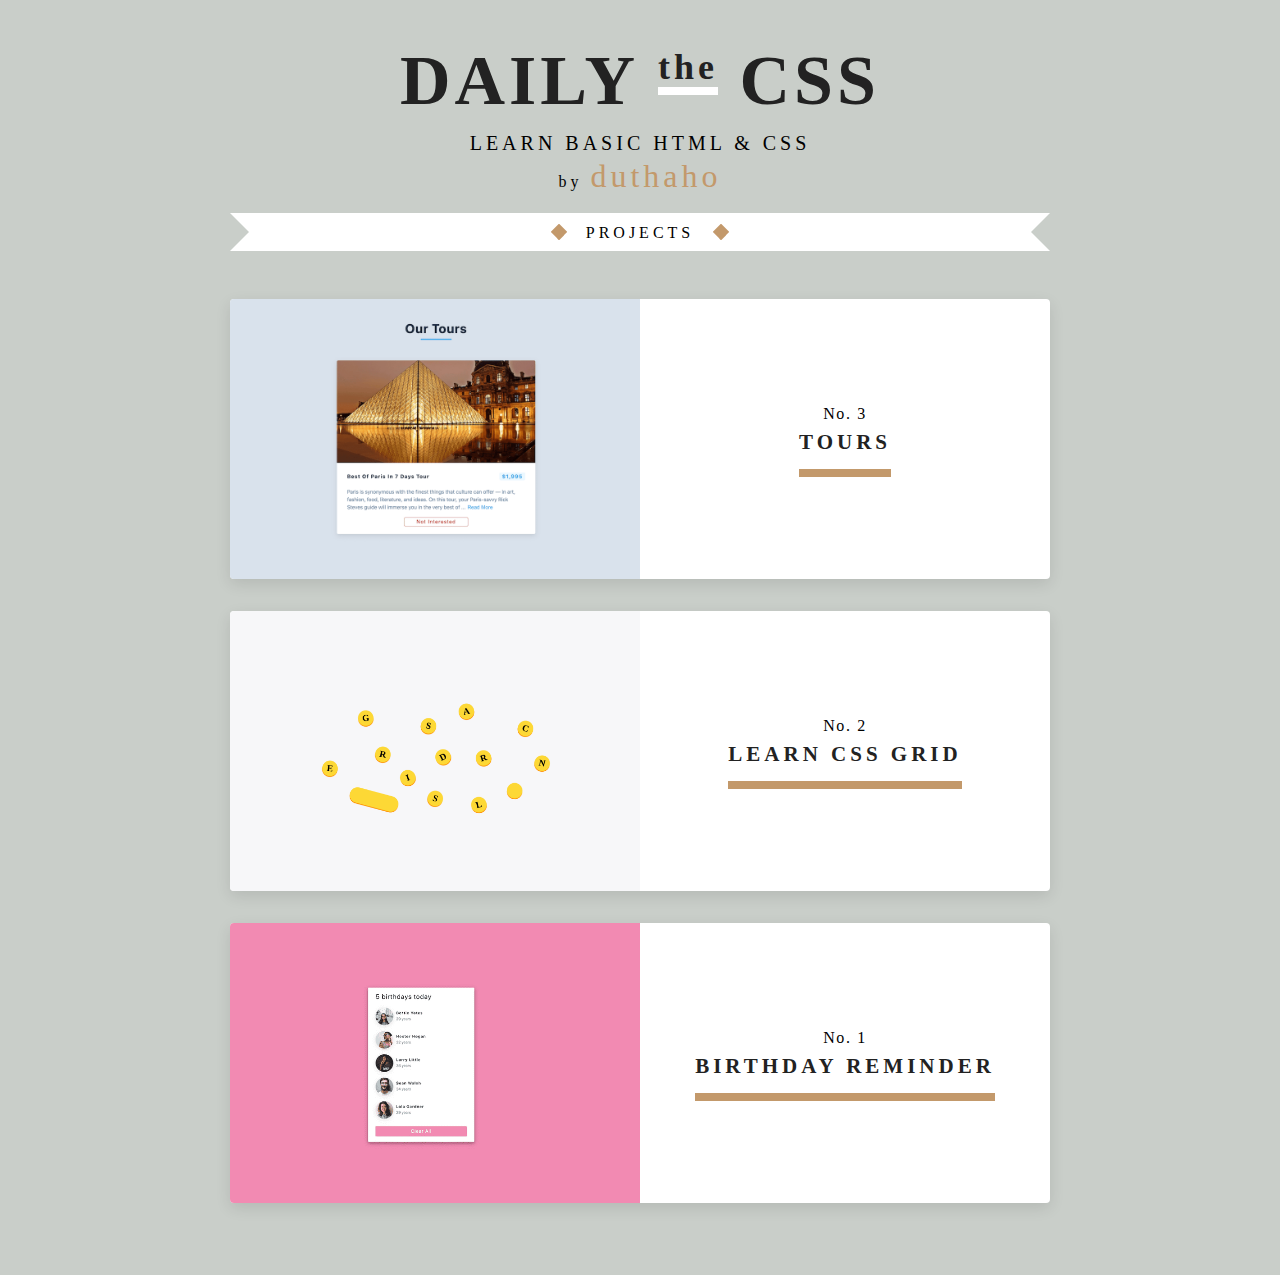
==== index.html @ 91850b01 "03-tours" ====
<!DOCTYPE html>
<html lang="en">
  <head>
    <meta charset="UTF-8" />
    <meta name="viewport" content="width=device-width, initial-scale=1.0" />
    <link href="favicon.ico" rel="icon" />
    <link rel="stylesheet" href="./00-base/base.css" />
    <link rel="stylesheet" href="./00-base/style.css" />
    <title>duthaho's css</title>
  </head>

  <body>
    <main class="page">
      <header class="hero">
        <h1>
          <a href="" title="Daily the CSS"> Daily <span>the</span> CSS </a>
        </h1>
        <div class="description">learn basic HTML & CSS</div>
        <div class="author">by <span>duthaho</span></div>
      </header>
      <section class="about">
        <img src="./bullet.png" alt="Projects" />
        <span>Projects</span>
        <img src="./bullet.png" alt="Projects" />
      </section>
      <section class="content">
        <article>
          <div class="image">
            <img src="./03-tours/design.png" alt="Tours" />
          </div>
          <div class="info">
            <div class="number">No. 3</div>
            <h1 class="title">
              <a href="./03-tours/index.html">Tours</a>
            </h1>
          </div>
        </article>
        <article>
          <div class="image">
            <img src="./02-learn-css-grid/design.png" alt="Learn CSS Grid" />
          </div>
          <div class="info">
            <div class="number">No. 2</div>
            <h1 class="title">
              <a href="./02-learn-css-grid/index.html">Learn CSS Grid</a>
            </h1>
          </div>
        </article>
        <article>
          <div class="image">
            <img
              src="./01-birthday-reminder/design.png"
              alt="Birthday Reminder"
            />
          </div>
          <div class="info">
            <div class="number">No. 1</div>
            <h1 class="title">
              <a href="./01-birthday-reminder/index.html">Birthday Reminder</a>
            </h1>
          </div>
        </article>
      </section>
    </main>
  </body>
</html>
---- 00-base/base.css ----
:root {
  --color-white: #fff;
  --color-pink: #f28ab2;
  --color-grey-1: #c9cec9;
  --color-grey-5: #617d98;
  --color-grey-10: #f1f5f8;
  --color-black: #222;
  --color-primary: #c3996b;

  --spacing: 0.1rem;
  --spacing-large: 0.25rem;

  --font-weight-small: 400;

  --font-size-large: 1.2rem;

  --transition: all 0.3s linear;
}

*,
::after,
::before {
  margin: 0;
  padding: 0;
  box-sizing: border-box;
}
---- 00-base/style.css ----
body {
  background: var(--color-grey-1);
  line-height: 25px;
}

.page {
  margin: 0 auto;
  width: 90vw;
  max-width: 900px;
  padding: 15px 40px 40px;
}

.hero h1 {
  text-align: center;
  font-size: 70px;
  letter-spacing: var(--spacing-large);
  text-transform: uppercase;
  line-height: 68px;
  margin-top: 2rem;
  margin-bottom: 1rem;
}

.hero a {
  text-decoration: none;
  color: var(--color-black);
}

.hero a:hover {
  color: var(--color-primary);
}

.hero a span {
  text-transform: lowercase;
  font-size: 36px;
  position: relative;
  top: -25px;
  border-bottom: 8px solid var(--color-white);
  line-height: 10px;
  padding-bottom: 0px;
}

.description {
  text-transform: uppercase;
  text-align: center;
  font-size: 20px;
  letter-spacing: var(--spacing-large);
  margin-bottom: 0.5rem;
}

.author {
  text-align: center;
  font-size: 16px;
  letter-spacing: var(--spacing-large);
  margin-bottom: 1.2rem;
}

.author span {
  color: var(--color-primary);
  font-size: 2rem;
}

.about {
  border-top: 1.2rem solid #fff;
  border-bottom: 1.2rem solid #fff;
  border-left: 1.2rem solid transparent;
  border-right: 1.2rem solid transparent;
  height: 0;
  display: flex;
  justify-content: center;
  align-items: center;
  margin-bottom: 3rem;
}

.about span {
  text-transform: uppercase;
  cursor: pointer;
  margin: 0 1.2rem;
  letter-spacing: var(--spacing-large);
}

.content article {
  display: flex;
  justify-content: space-between;
  align-items: center;
  height: 280px;
  background: #fff;
  border-radius: 0.25rem;
  box-shadow: 0 5px 15px rgba(0, 0, 0, 0.1);
  margin-bottom: 2rem;
}

.image {
  overflow: hidden;
}

.image img {
  width: 100%;
  height: 100%;
  object-fit: cover;
}

.info {
  flex: 1;
  height: inherit;
  display: flex;
  flex-direction: column;
  justify-content: center;
  align-items: center;
}

.number {
  letter-spacing: var(--spacing);
}

.title {
  font-size: 21px;
  letter-spacing: 0.25rem;
  text-transform: uppercase;
  margin-top: 4px;
  border-bottom: 8px solid var(--color-primary);
  padding-bottom: 14px;
  text-align: center;
}

.title a {
  text-decoration: none;
  color: var(--color-black);
}

.title a:hover {
  color: var(--color-primary);
}

@media only screen and (min-width: 769px) {
  .image {
    width: 50%;
    height: inherit;
    border-top-left-radius: 0.25rem;
    border-bottom-left-radius: 0.25rem;
  }
}

@media only screen and (max-width: 768px) {
  .page {
    padding: 0;
  }

  .content article {
    flex-direction: column;
    border-bottom: 8px solid var(--color-primary);
  }

  .image {
    flex: 2;
    width: 100%;
    border-radius: 0;
    border-top-left-radius: 0.25rem;
    border-top-right-radius: 0.25rem;
  }

  .info {
    width: 100%;
  }

  .title {
    border: none;
  }
}
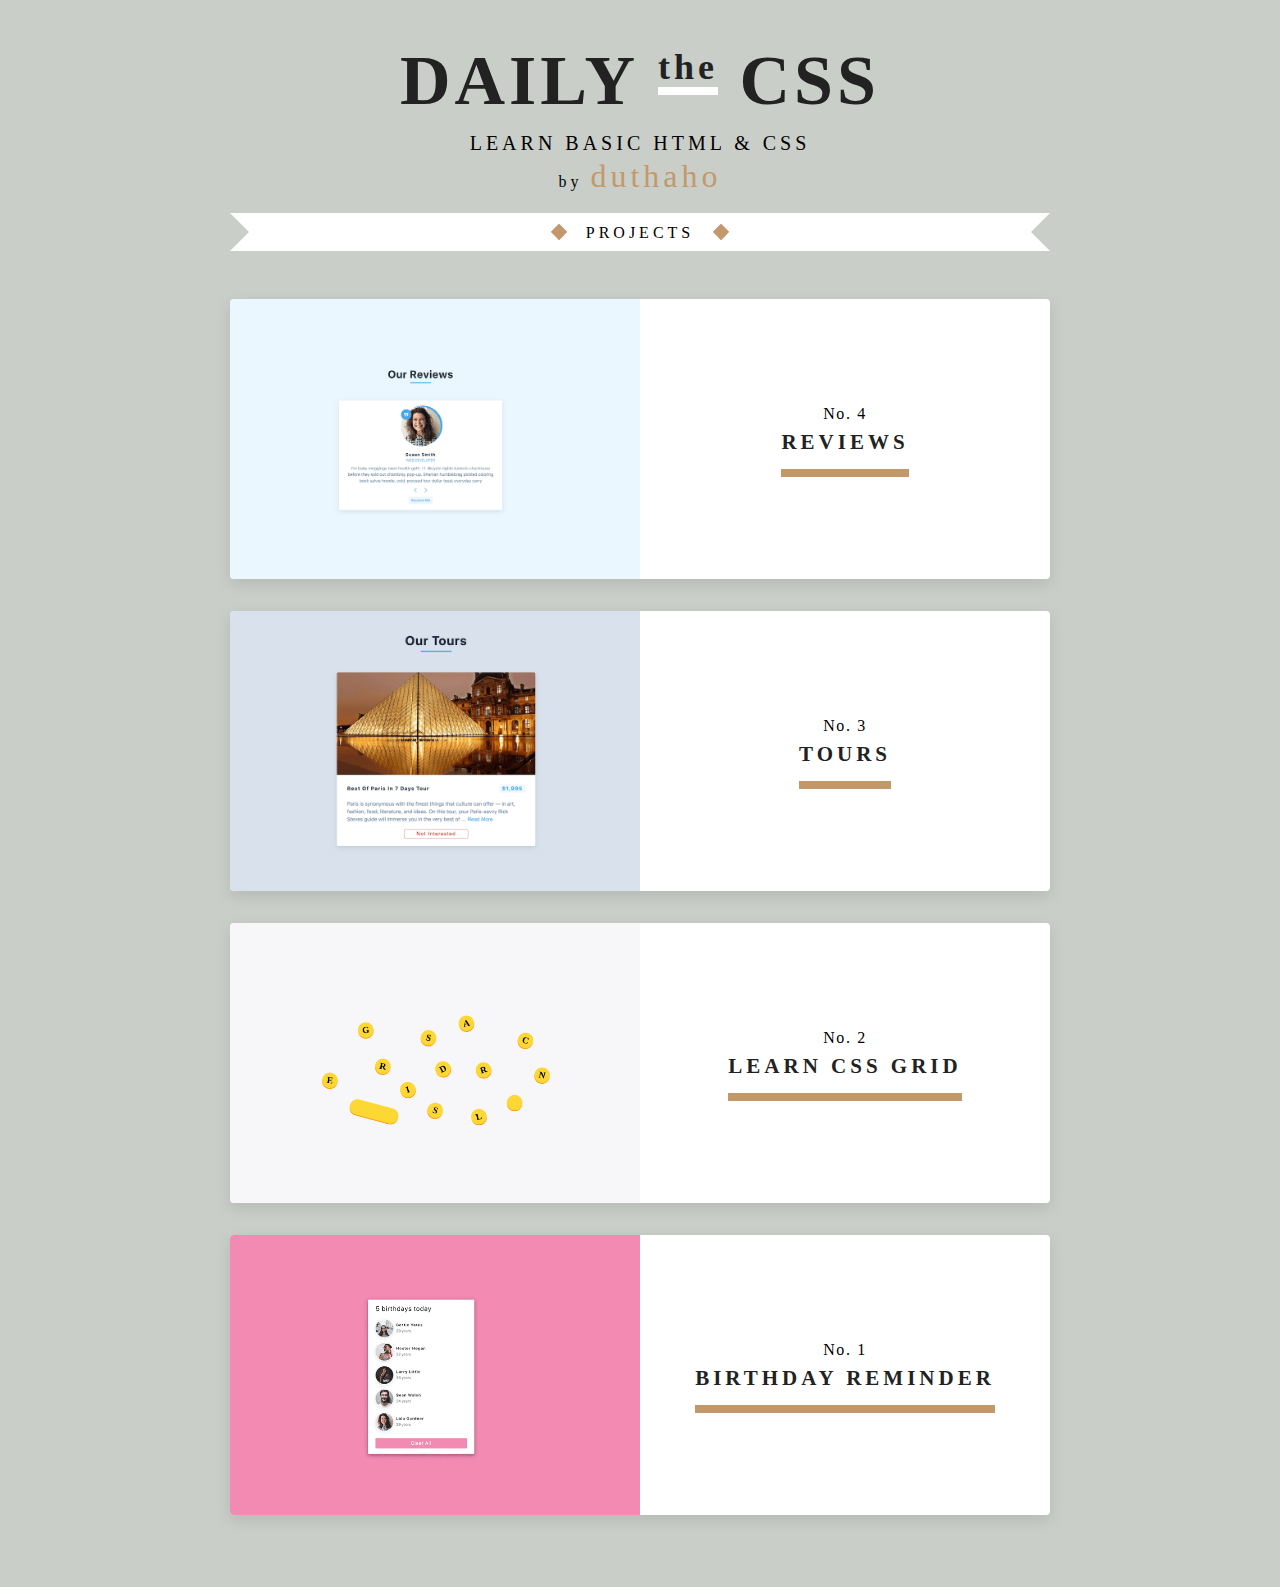
==== commit c38de578: "04-reviews" ====
--- a/index.html
+++ b/index.html
@@ -24,6 +24,17 @@
         <img src="./bullet.png" alt="Projects" />
       </section>
       <section class="content">
+        <article>
+          <div class="image">
+            <img src="./04-reviews/design.png" alt="Reviews" />
+          </div>
+          <div class="info">
+            <div class="number">No. 4</div>
+            <h1 class="title">
+              <a href="./04-reviews/index.html">Reviews</a>
+            </h1>
+          </div>
+        </article>
         <article>
           <div class="image">
             <img src="./03-tours/design.png" alt="Tours" />
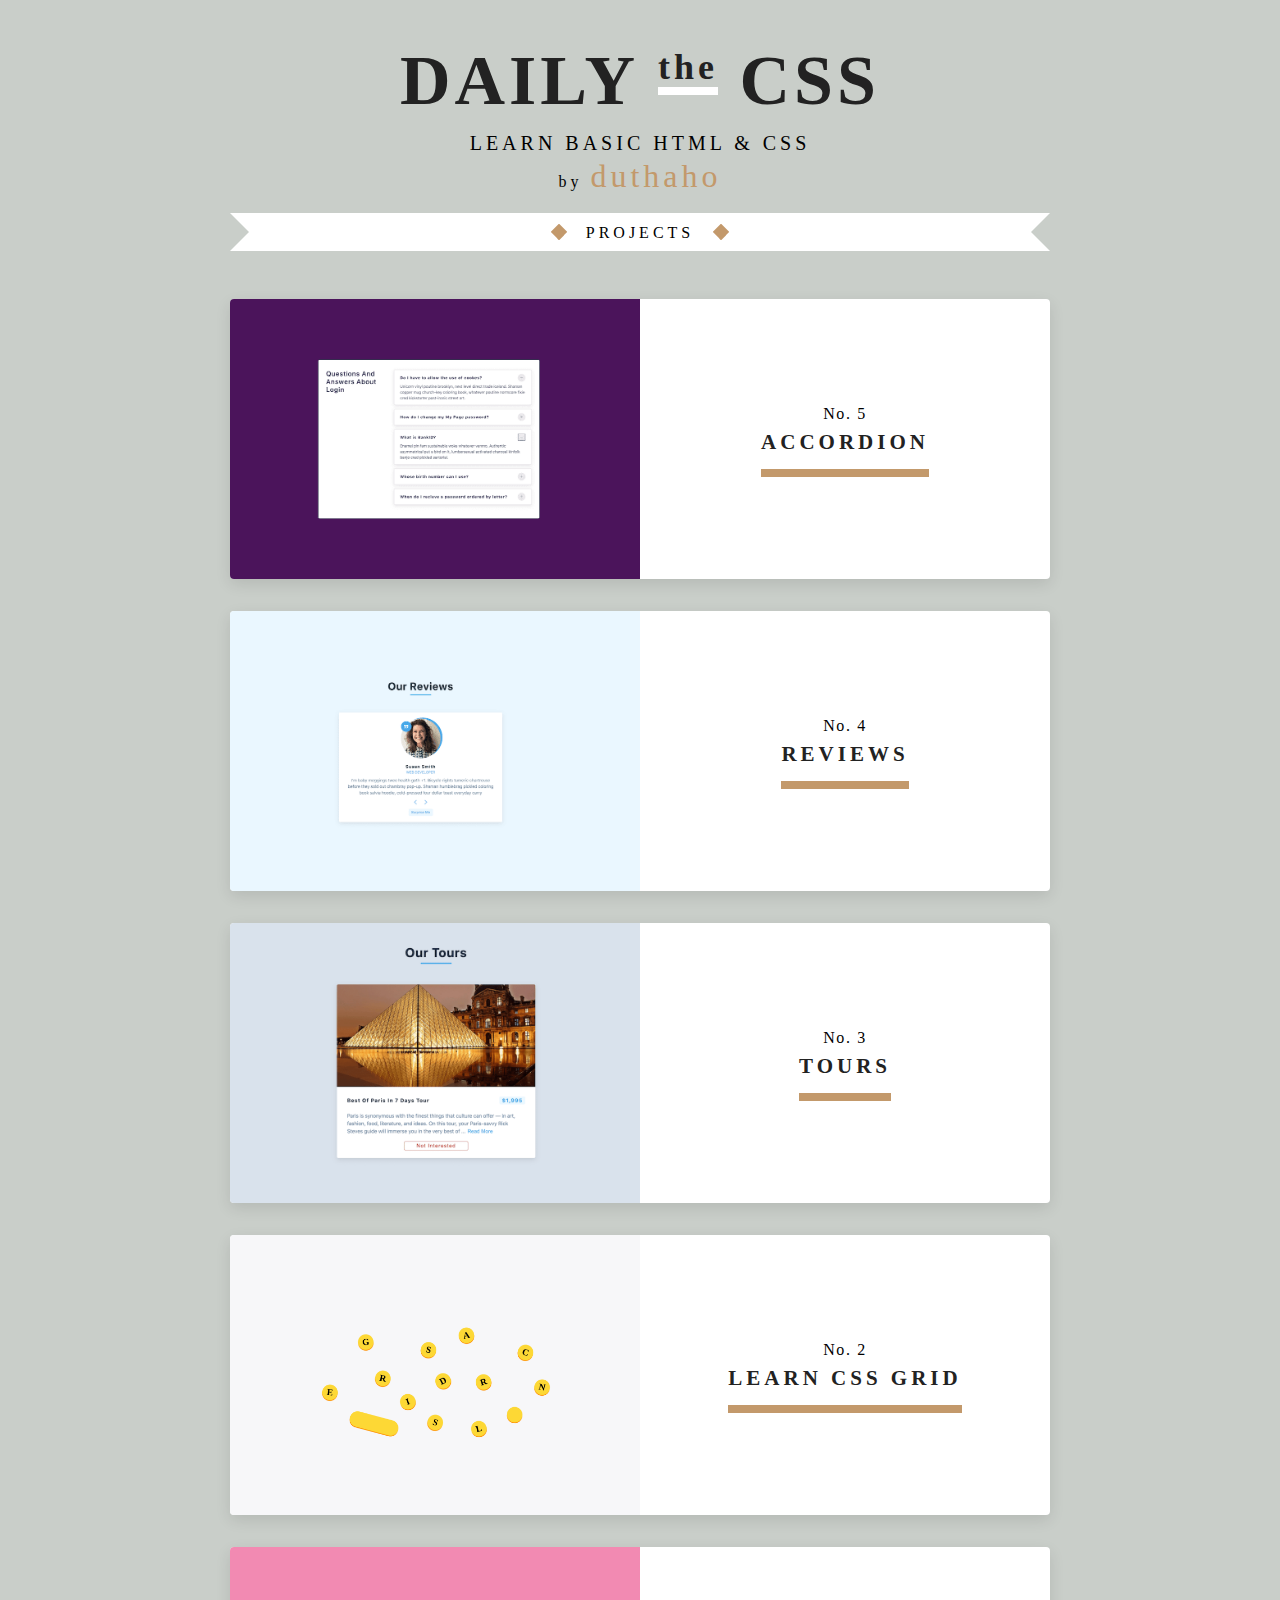
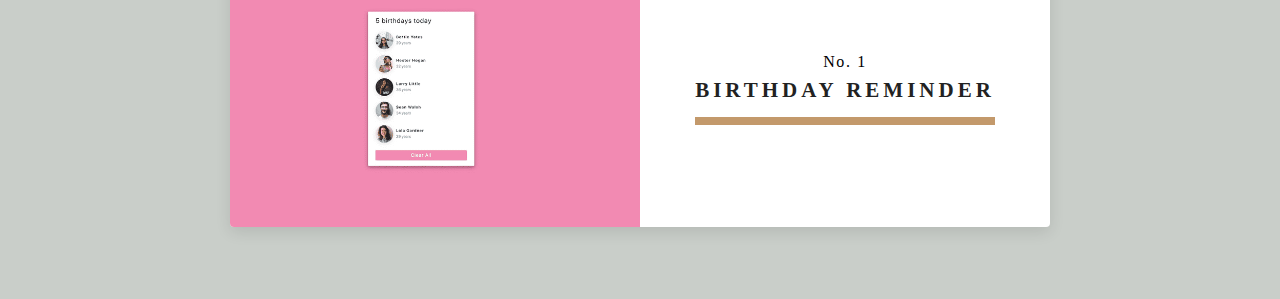
==== commit 23962e7a: "05-accordion" ====
--- a/index.html
+++ b/index.html
@@ -24,6 +24,17 @@
         <img src="./bullet.png" alt="Projects" />
       </section>
       <section class="content">
+        <article>
+          <div class="image">
+            <img src="./05-accordion/design.png" alt="Accordion" />
+          </div>
+          <div class="info">
+            <div class="number">No. 5</div>
+            <h1 class="title">
+              <a href="./05-accordion/index.html">Accordion</a>
+            </h1>
+          </div>
+        </article>
         <article>
           <div class="image">
             <img src="./04-reviews/design.png" alt="Reviews" />
--- a/00-base/base.css
+++ b/00-base/base.css
@@ -15,6 +15,8 @@
   --font-size-large: 1.2rem;
 
   --transition: all 0.3s linear;
+
+  --radius: 0.25rem;
 }
 
 *,
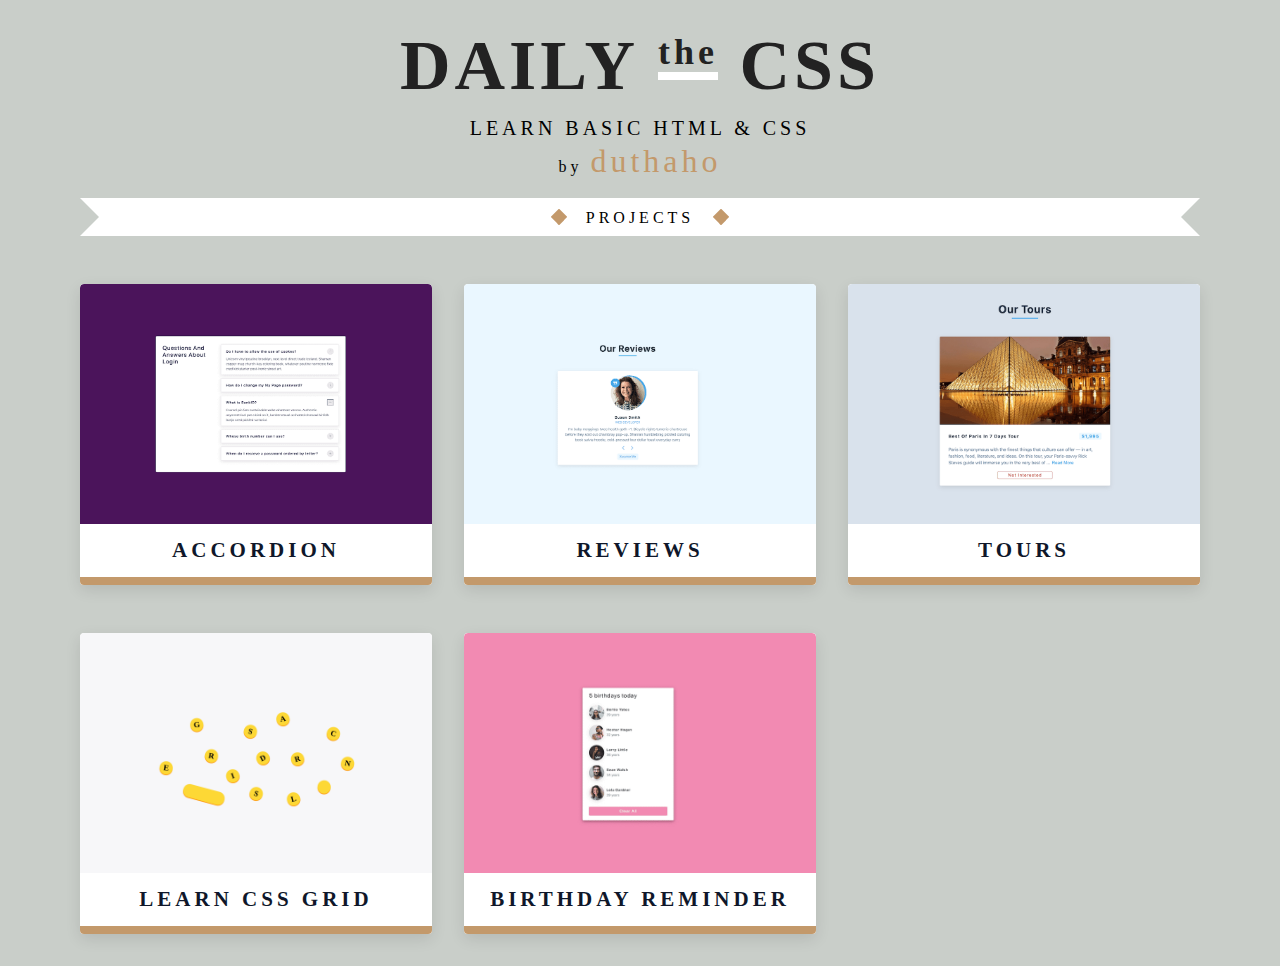
==== commit e36daf56: "update base styles" ====
--- a/index.html
+++ b/index.html
@@ -24,51 +24,39 @@
         <img src="./bullet.png" alt="Projects" />
       </section>
       <section class="content">
-        <article>
+        <a class="article" href="./05-accordion/index.html">
           <div class="image">
             <img src="./05-accordion/design.png" alt="Accordion" />
           </div>
           <div class="info">
-            <div class="number">No. 5</div>
-            <h1 class="title">
-              <a href="./05-accordion/index.html">Accordion</a>
-            </h1>
+            <h1 class="title">Accordion</h1>
           </div>
-        </article>
-        <article>
+        </a>
+        <a class="article" href="./04-reviews/index.html">
           <div class="image">
             <img src="./04-reviews/design.png" alt="Reviews" />
           </div>
           <div class="info">
-            <div class="number">No. 4</div>
-            <h1 class="title">
-              <a href="./04-reviews/index.html">Reviews</a>
-            </h1>
+            <h1 class="title">Reviews</h1>
           </div>
-        </article>
-        <article>
+        </a>
+        <a class="article" href="./03-tours/index.html">
           <div class="image">
             <img src="./03-tours/design.png" alt="Tours" />
           </div>
           <div class="info">
-            <div class="number">No. 3</div>
-            <h1 class="title">
-              <a href="./03-tours/index.html">Tours</a>
-            </h1>
+            <h1 class="title">Tours</h1>
           </div>
-        </article>
-        <article>
+        </a>
+        <a class="article" href="./02-learn-css-grid/index.html">
           <div class="image">
             <img src="./02-learn-css-grid/design.png" alt="Learn CSS Grid" />
           </div>
           <div class="info">
-            <div class="number">No. 2</div>
-            <h1 class="title">
-              <a href="./02-learn-css-grid/index.html">Learn CSS Grid</a>
-            </h1>
+            <h1 class="title">Learn CSS Grid</h1>
           </div>
-        </article>
-        <article>
+        </a>
+        <a class="article" href="./01-birthday-reminder/index.htm">
           <div class="image">
             <img
               src="./01-birthday-reminder/design.png"
@@ -76,12 +64,9 @@
             />
           </div>
           <div class="info">
-            <div class="number">No. 1</div>
-            <h1 class="title">
-              <a href="./01-birthday-reminder/index.html">Birthday Reminder</a>
-            </h1>
+            <h1 class="title">Birthday Reminder</h1>
           </div>
-        </article>
+        </a>
       </section>
     </main>
   </body>
--- a/00-base/style.css
+++ b/00-base/style.css
@@ -4,10 +4,9 @@
 }
 
 .page {
-  margin: 0 auto;
+  margin: 0 auto 2rem;
   width: 90vw;
-  max-width: 900px;
-  padding: 15px 40px 40px;
+  max-width: 1120px;
 }
 
 .hero h1 {
@@ -78,34 +77,51 @@
   letter-spacing: var(--spacing-large);
 }
 
-.content article {
-  display: flex;
-  justify-content: space-between;
-  align-items: center;
-  height: 280px;
+.content {
+  display: grid;
+  gap: 3rem 2rem;
+  grid-template-columns: repeat(auto-fill, minmax(330px, 1fr));
+}
+
+.content .article {
   background: #fff;
   border-radius: 0.25rem;
   box-shadow: 0 5px 15px rgba(0, 0, 0, 0.1);
-  margin-bottom: 2rem;
+  transition: 0.3s ease-in-out all;
+  overflow: hidden;
+  text-decoration: none;
+  max-width: 90vw;
+}
+
+.content .article:hover {
+  transform: scale(1.05);
+  box-shadow: rgba(0, 0, 0, 0.1) 0px 4px 6px -1px,
+    rgba(0, 0, 0, 0.06) 0px 2px 4px -1px;
 }
 
 .image {
+  height: 15rem;
+  border-top-left-radius: 0.25rem;
+  border-top-right-radius: 0.25rem;
+  position: relative;
   overflow: hidden;
 }
 
 .image img {
+  bottom: 0;
+  height: 100%;
+  left: 0;
+  position: absolute;
+  right: 0;
+  top: 0;
   width: 100%;
-  height: 100%;
   object-fit: cover;
 }
 
 .info {
-  flex: 1;
-  height: inherit;
-  display: flex;
-  flex-direction: column;
-  justify-content: center;
-  align-items: center;
+  background: #fff;
+  text-align: center;
+  border-bottom: 8px solid var(--color-primary);
 }
 
 .number {
@@ -116,53 +132,7 @@
   font-size: 21px;
   letter-spacing: 0.25rem;
   text-transform: uppercase;
-  margin-top: 4px;
-  border-bottom: 8px solid var(--color-primary);
-  padding-bottom: 14px;
+  padding: 14px;
   text-align: center;
+  color: #0f172a;
 }
-
-.title a {
-  text-decoration: none;
-  color: var(--color-black);
-}
-
-.title a:hover {
-  color: var(--color-primary);
-}
-
-@media only screen and (min-width: 769px) {
-  .image {
-    width: 50%;
-    height: inherit;
-    border-top-left-radius: 0.25rem;
-    border-bottom-left-radius: 0.25rem;
-  }
-}
-
-@media only screen and (max-width: 768px) {
-  .page {
-    padding: 0;
-  }
-
-  .content article {
-    flex-direction: column;
-    border-bottom: 8px solid var(--color-primary);
-  }
-
-  .image {
-    flex: 2;
-    width: 100%;
-    border-radius: 0;
-    border-top-left-radius: 0.25rem;
-    border-top-right-radius: 0.25rem;
-  }
-
-  .info {
-    width: 100%;
-  }
-
-  .title {
-    border: none;
-  }
-}
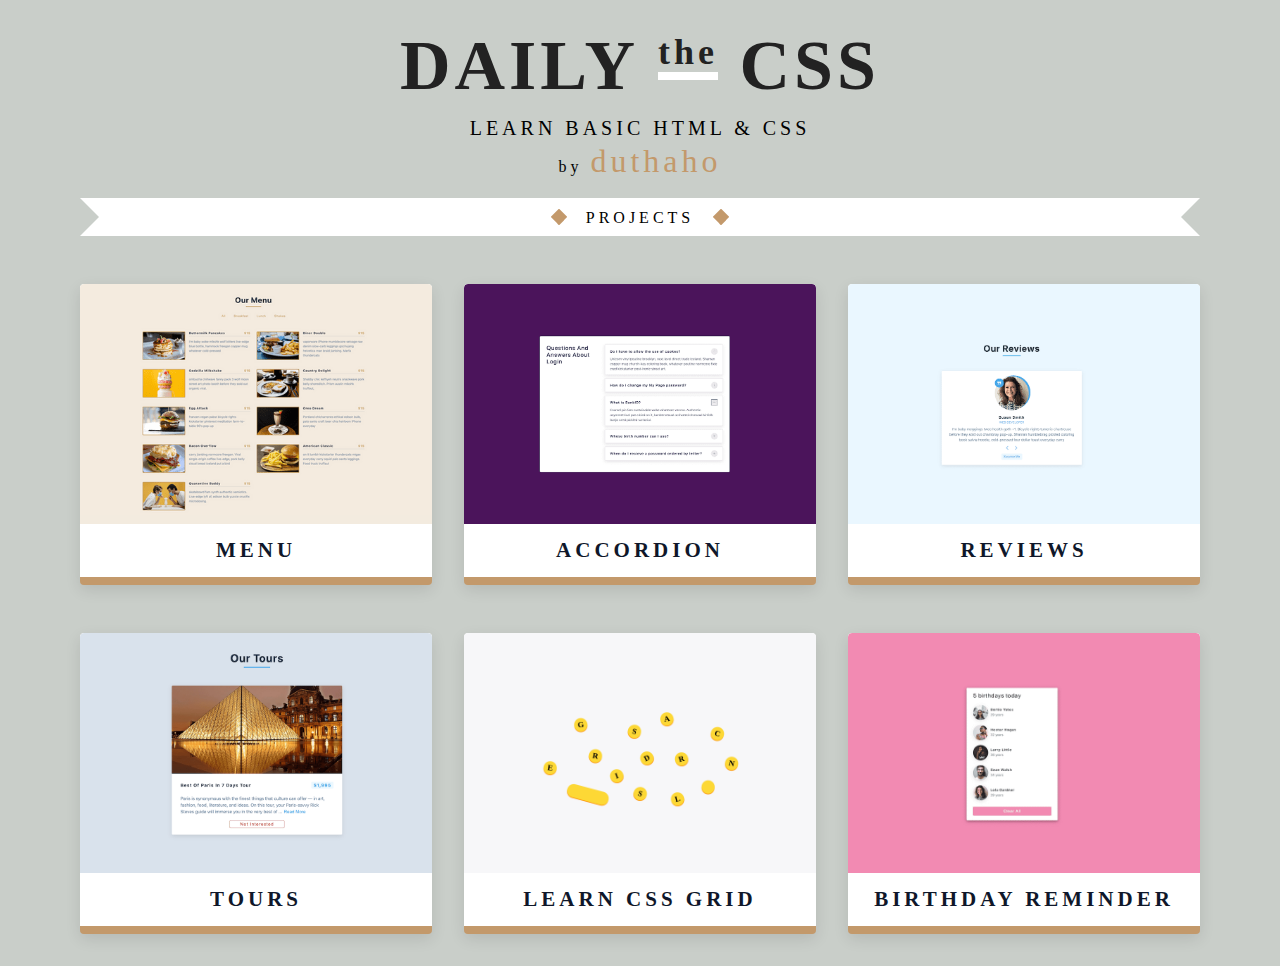
==== commit f96819e4: "06-menu" ====
--- a/index.html
+++ b/index.html
@@ -24,6 +24,14 @@
         <img src="./bullet.png" alt="Projects" />
       </section>
       <section class="content">
+        <a class="article" href="./06-menu/index.html">
+          <div class="image">
+            <img src="./06-menu/design.png" alt="Menu" />
+          </div>
+          <div class="info">
+            <h1 class="title">Menu</h1>
+          </div>
+        </a>
         <a class="article" href="./05-accordion/index.html">
           <div class="image">
             <img src="./05-accordion/design.png" alt="Accordion" />
@@ -56,7 +64,7 @@
             <h1 class="title">Learn CSS Grid</h1>
           </div>
         </a>
-        <a class="article" href="./01-birthday-reminder/index.htm">
+        <a class="article" href="./01-birthday-reminder/index.html">
           <div class="image">
             <img
               src="./01-birthday-reminder/design.png"
--- a/00-base/style.css
+++ b/00-base/style.css
@@ -21,6 +21,7 @@
 
 .hero a {
   text-decoration: none;
+  transition: var(--transition);
   color: var(--color-black);
 }
 
@@ -91,6 +92,7 @@
   overflow: hidden;
   text-decoration: none;
   max-width: 90vw;
+  border-bottom: 8px solid var(--color-primary);
 }
 
 .content .article:hover {
@@ -121,7 +123,6 @@
 .info {
   background: #fff;
   text-align: center;
-  border-bottom: 8px solid var(--color-primary);
 }
 
 .number {
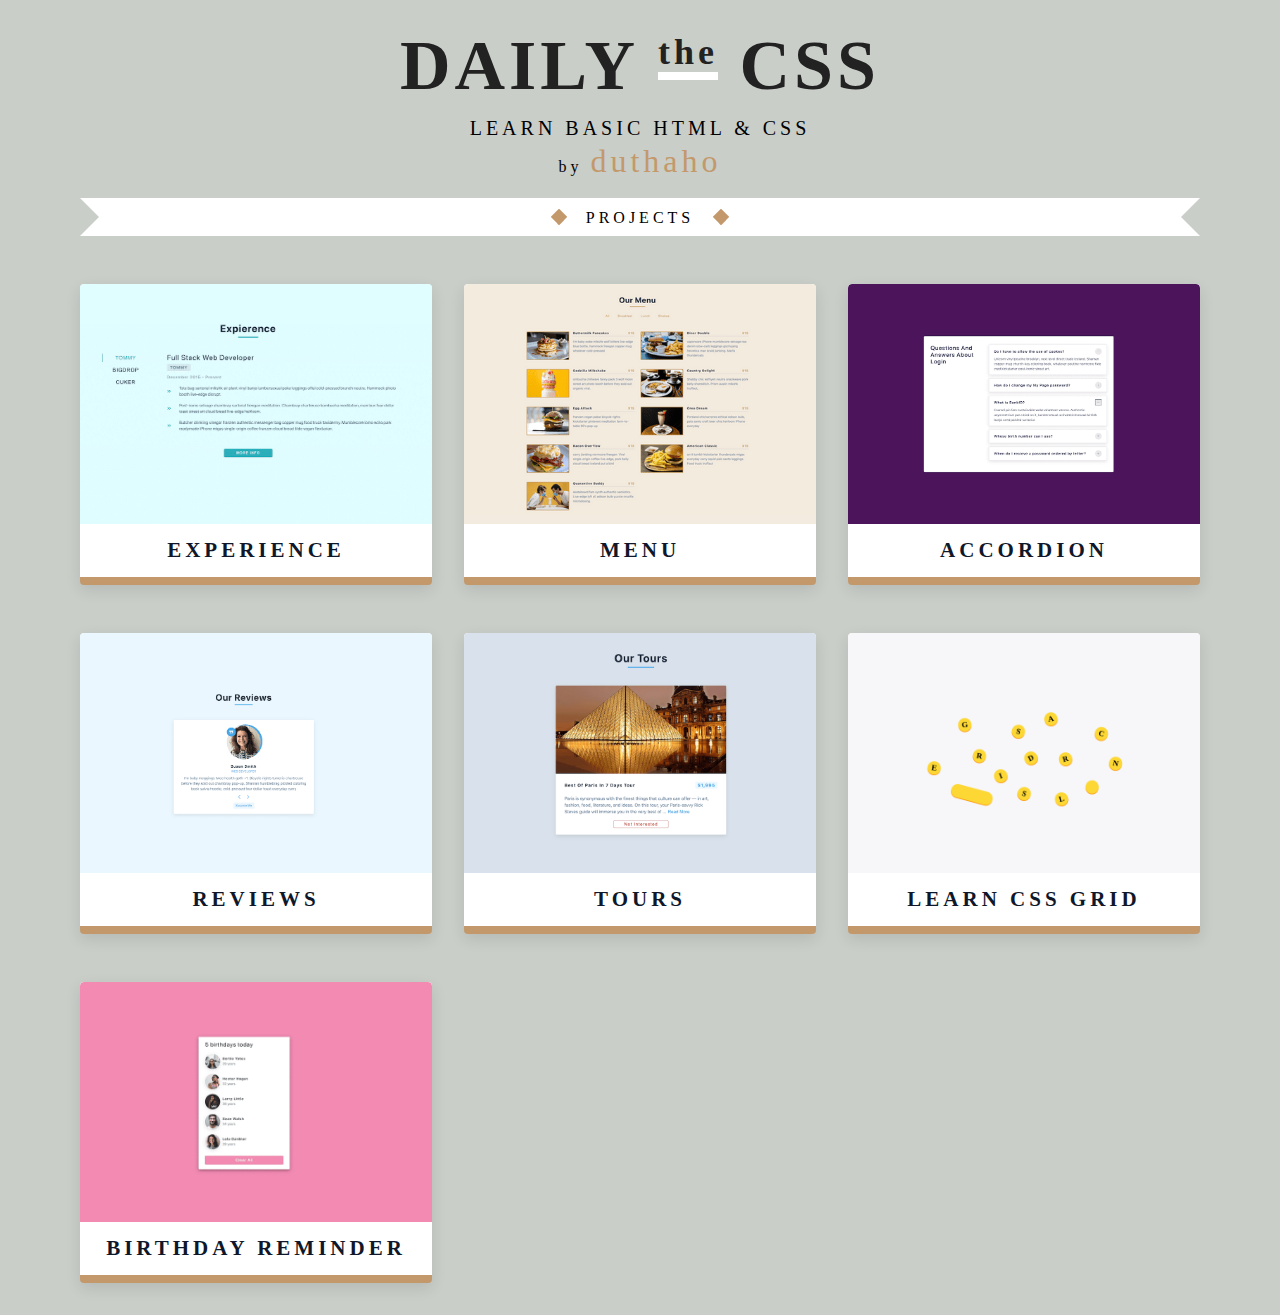
==== commit 4dee664d: "07-experience" ====
--- a/index.html
+++ b/index.html
@@ -24,6 +24,14 @@
         <img src="./bullet.png" alt="Projects" />
       </section>
       <section class="content">
+        <a class="article" href="./07-experience/index.html">
+          <div class="image">
+            <img src="./07-experience/design.png" alt="Experience" />
+          </div>
+          <div class="info">
+            <h1 class="title">Experience</h1>
+          </div>
+        </a>
         <a class="article" href="./06-menu/index.html">
           <div class="image">
             <img src="./06-menu/design.png" alt="Menu" />
--- a/00-base/base.css
+++ b/00-base/base.css
@@ -26,3 +26,27 @@
   padding: 0;
   box-sizing: border-box;
 }
+
+.main {
+  display: flex;
+  align-items: center;
+  justify-content: center;
+  min-height: 100vh;
+}
+
+div.title {
+  text-align: center;
+  margin-bottom: 4rem;
+}
+
+div.title > h2 {
+  text-transform: capitalize;
+  font-size: 2.5rem;
+  letter-spacing: var(--spacing);
+}
+
+.underline {
+  height: 0.25rem;
+  width: 5rem;
+  margin: 0 auto;
+}
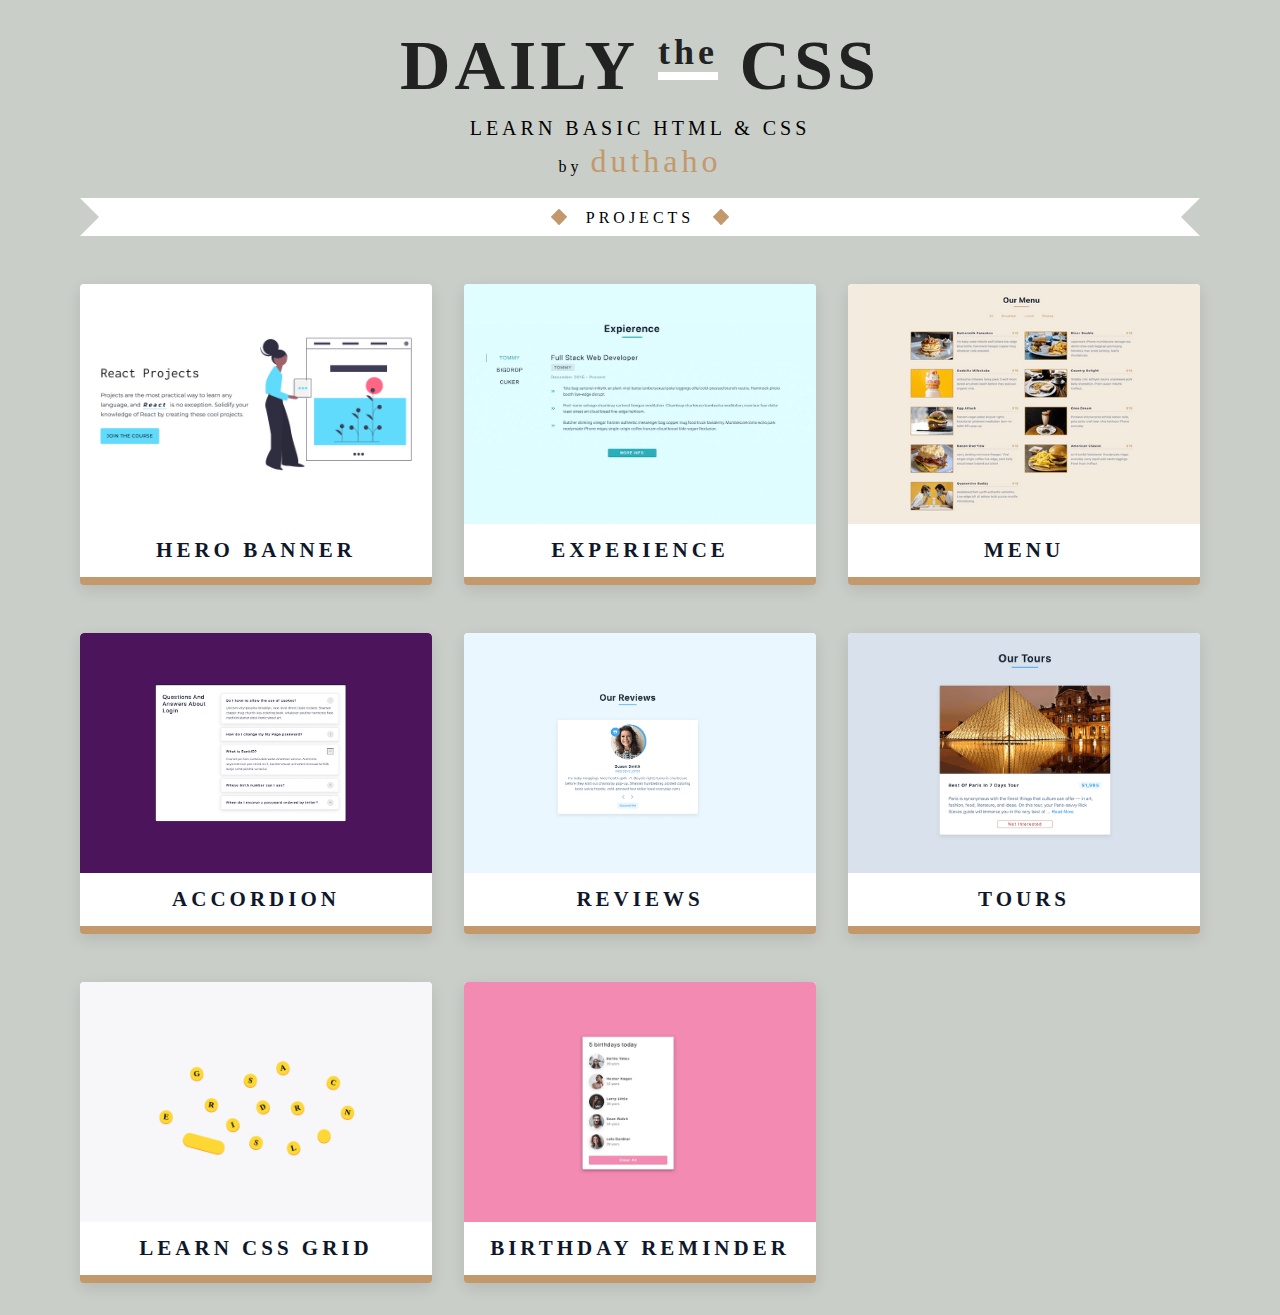
==== commit 4929a397: "08-banner" ====
--- a/index.html
+++ b/index.html
@@ -24,6 +24,14 @@
         <img src="./bullet.png" alt="Projects" />
       </section>
       <section class="content">
+        <a class="article" href="./08-banner/index.html">
+          <div class="image">
+            <img src="./08-banner/design.png" alt="Hero Banner" />
+          </div>
+          <div class="info">
+            <h1 class="title">Hero Banner</h1>
+          </div>
+        </a>
         <a class="article" href="./07-experience/index.html">
           <div class="image">
             <img src="./07-experience/design.png" alt="Experience" />
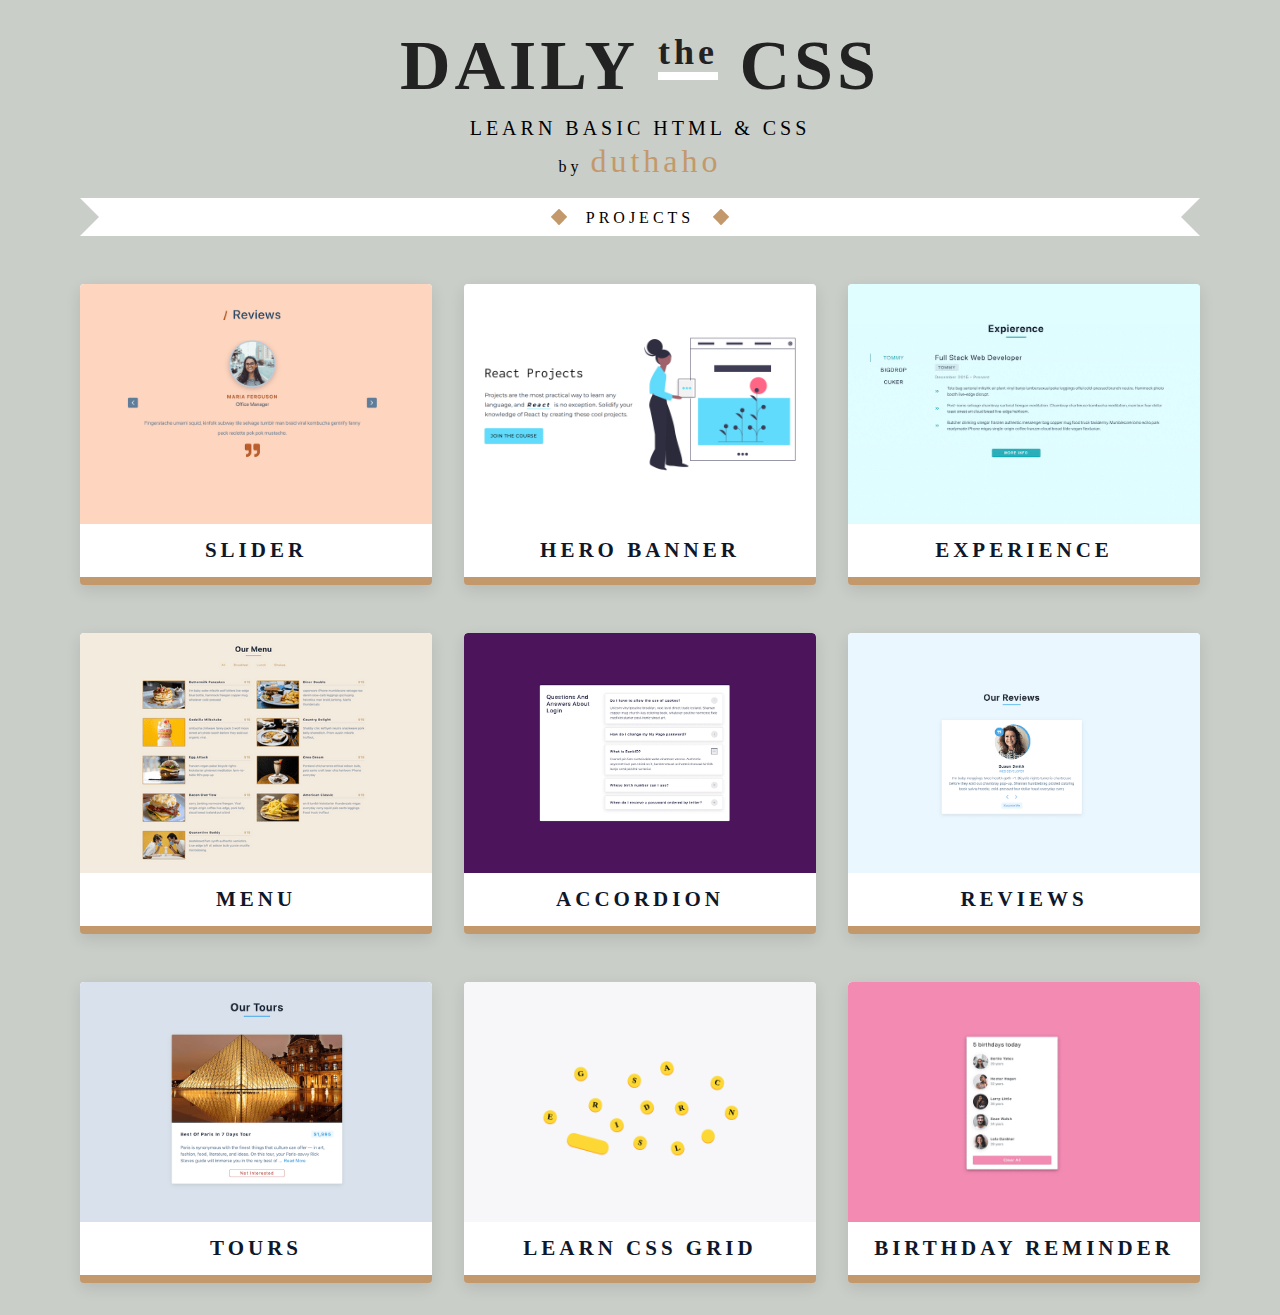
==== commit 372ef6d9: "09-slider" ====
--- a/index.html
+++ b/index.html
@@ -24,6 +24,14 @@
         <img src="./bullet.png" alt="Projects" />
       </section>
       <section class="content">
+        <a class="article" href="./09-slider/index.html">
+          <div class="image">
+            <img src="./09-slider/design.png" alt="Slider" />
+          </div>
+          <div class="info">
+            <h1 class="title">Slider</h1>
+          </div>
+        </a>
         <a class="article" href="./08-banner/index.html">
           <div class="image">
             <img src="./08-banner/design.png" alt="Hero Banner" />
